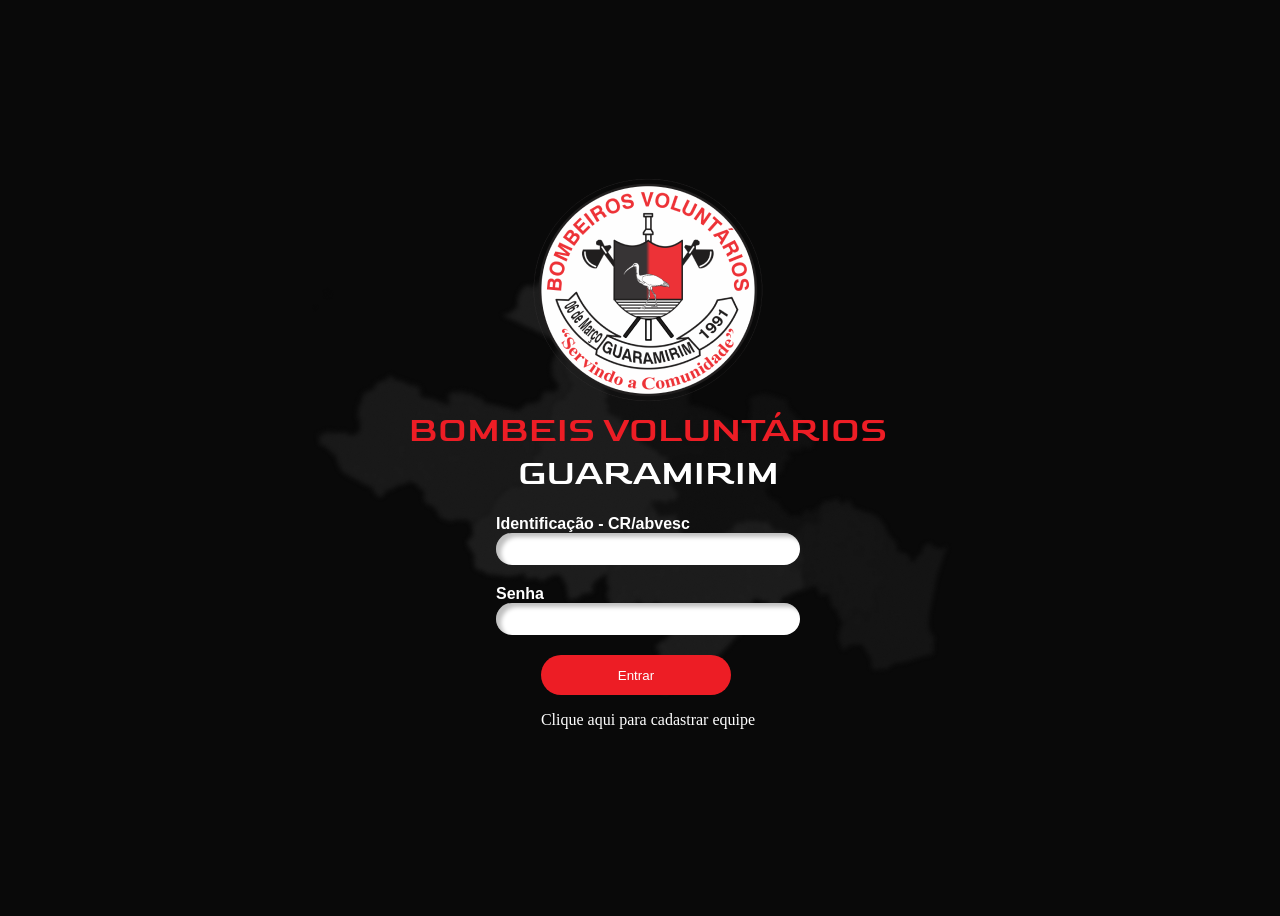
==== index.html @ 62cf570d "teste" ====
<!DOCTYPE html>
<html lang="pt-br">

<head>
    <meta charset="UTF-8">
    <meta name="viewport" content="width=device-width, initial-scale=1.0">
    <title>Bombeiros Voluntarios</title>
    <link rel="stylesheet" href="style.css">
</head>

<body>

    <section id="inicio">
        <img src="LOGO-BVG 1.png" alt="logo" id="logo">
        <div id="titulo">
            <h1>BOMBEIS VOLUNTÁRIOS</h1>
            <h2>GUARAMIRIM</h2>
        </div>

        <!-- <form action="login.php" method="post"> -->
            <div class="form-group">
                <label for="email">Identificação - CR/abvesc</label>
                <input type="email" id="email" name="email" required>
            </div>
            <div class="form-group">
                <label for="password">Senha</label>
                <input type="password" id="password" name="password" required>
            </div>
            <div class="form-group">
                <a href="/pages/ocorrencia.html"><button type="submit" class="button">Entrar</button></a>
                <a href="/pages/cadastro.html" style="text-decoration: none; color: white;"><p>Clique aqui para cadastrar equipe</p></a>
            </div>
            
    </section>

</body>

</html>
---- style.css ----
@import url('https://fonts.googleapis.com/css2?family=Goldman&display=swap');


body {
    background-color: #090909;
    display: flex;
    flex-direction: column;
    justify-content: center;
    align-items: center;
    background-image: url(mapa-removebg-preview\ \(1\)\ 1.png);
    background-repeat: no-repeat;
    background-position: center;
    overflow-x: hidden;
    overflow-y: hidden;
    height: 100vh;
    width: 100vw;
}

section {
    display: flex;
    flex-direction: column;
    justify-content: center;
    align-items: center;
}

#inicio img {
    width: 230px;
}

#titulo {
    display: flex;
    flex-direction: column;
    justify-content: center;
}

#titulo h1 {
    margin-bottom: 0px;
    color: #ED1D25;
    text-align: center;
    font-family: 'Goldman', cursive;
    font-size: 36px;
    font-style: normal;
    font-weight: 400;
    line-height: normal;
    margin: auto;
}

#titulo h2 {
    margin-top: 0px;
    color: #FFF;
    font-family: Goldman;
    font-size: 36px;
    font-style: normal;
    font-weight: 400;
    line-height: normal;
    margin: auto;
}

form {
    display: flex;
    flex-direction: column;
    align-items: center;
    margin-top: 20px;
}

.form-group {
    display: flex;
    flex-direction: column;
    justify-content: center;
    color: white;
    margin-top: 20px;
}

.form-group input {
    width: 300px;
    height: 30px;
    border-radius: 20px;
    border: none;
    box-shadow: 5px 4px 4px 0px rgba(0, 0, 0, 0.25) inset;
}

.form-group label {
    font-family: 'Inter', sans-serif;
    font-weight: 700;
}

.form-group button {
    width: 190px;
    height: 40px;
    background-color: #ED1D25;
    border: none;
    border-radius: 20px;
    color: white;
    cursor: pointer;
}

@media (max-width: 999px) {
    .form-group input { 
        width: 400px;
        height: 40px;
    }
}
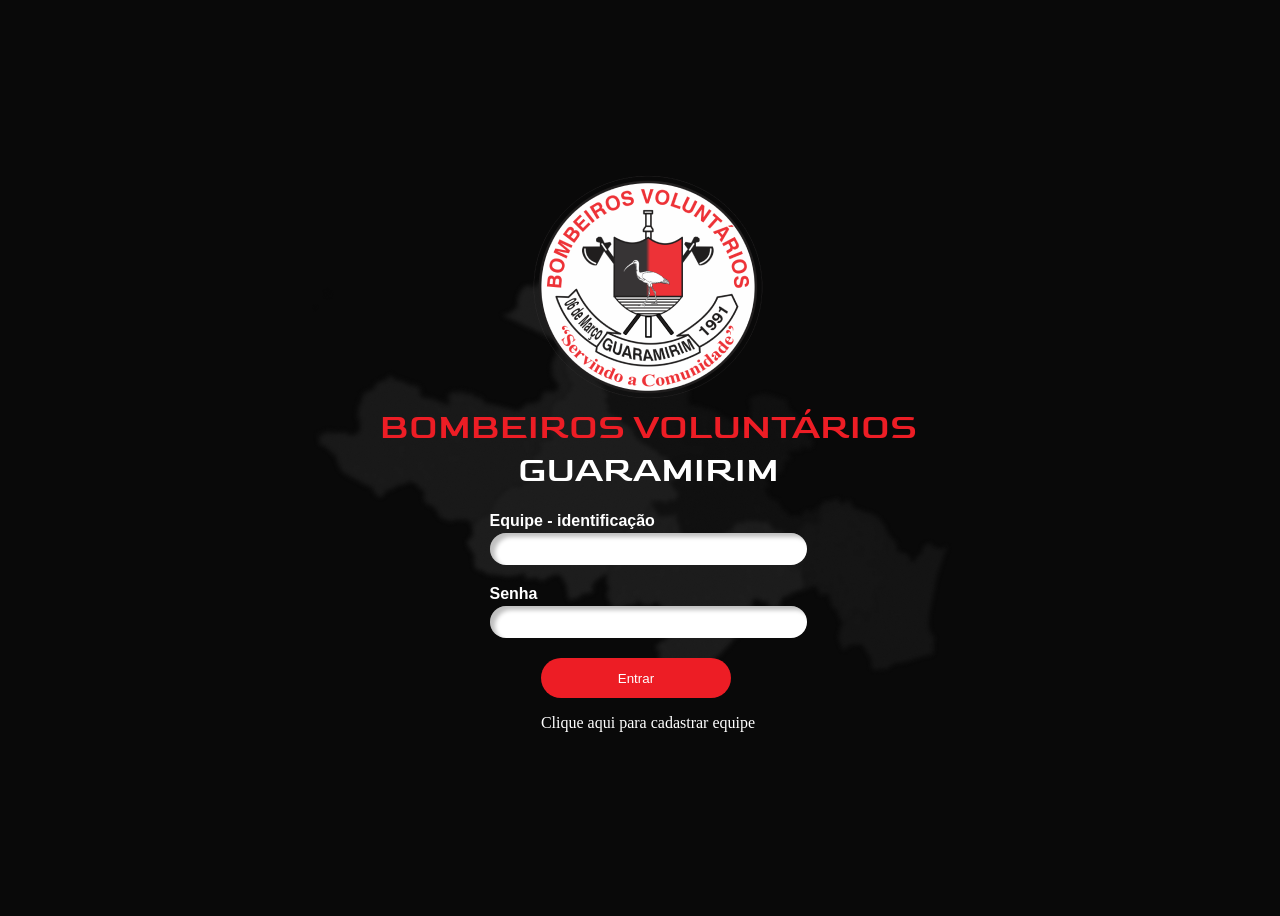
==== commit 916980b7: "atualização login.php e hover no cadastro e login" ====
--- a/index.html
+++ b/index.html
@@ -13,14 +13,14 @@
     <section id="inicio">
         <img src="LOGO-BVG 1.png" alt="logo" id="logo">
         <div id="titulo">
-            <h1>BOMBEIS VOLUNTÁRIOS</h1>
+            <h1>BOMBEIROS VOLUNTÁRIOS</h1>
             <h2>GUARAMIRIM</h2>
         </div>
 
         <!-- <form action="login.php" method="post"> -->
             <div class="form-group">
-                <label for="email">Identificação - CR/abvesc</label>
-                <input type="email" id="email" name="email" required>
+                <label for="equipe">Equipe - identificação</label>
+                <input type="text" id="equipe" name="equipe" required>
             </div>
             <div class="form-group">
                 <label for="password">Senha</label>
--- a/style.css
+++ b/style.css
@@ -77,11 +77,13 @@
     border-radius: 20px;
     border: none;
     box-shadow: 5px 4px 4px 0px rgba(0, 0, 0, 0.25) inset;
+    padding-left: 15px;
 }
 
 .form-group label {
     font-family: 'Inter', sans-serif;
     font-weight: 700;
+    margin-bottom: 3px;
 }
 
 .form-group button {
@@ -94,6 +96,11 @@
     cursor: pointer;
 }
 
+.form-group button:hover {
+    scale: 1.05;
+    transition: all 0.5s;
+}
+
 @media (max-width: 999px) {
     .form-group input { 
         width: 400px;
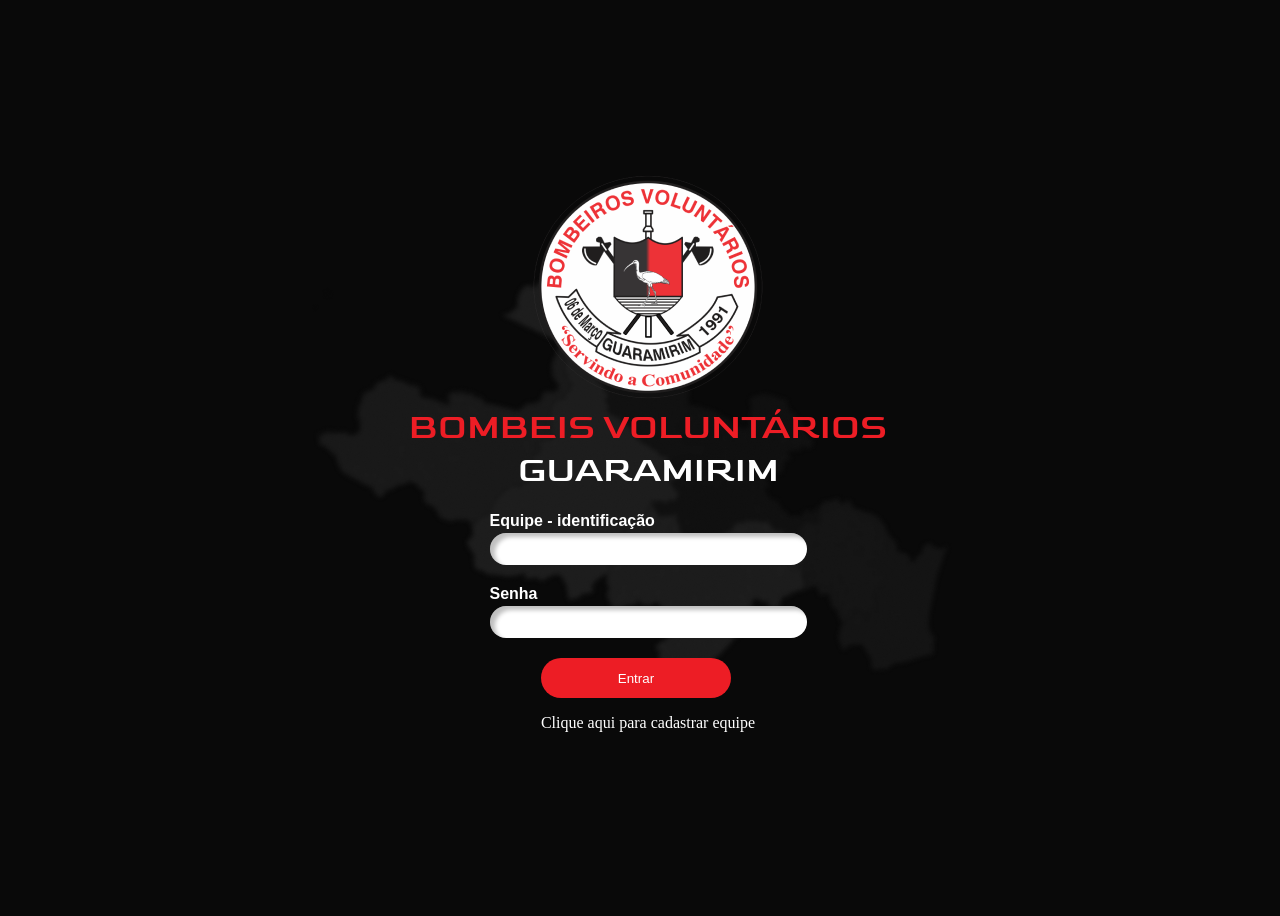
==== commit e047b2a7: "Merge branch 'master' of https://github.com/MiguelHort/Bombeiros-Volunt-Senai" ====
--- a/index.html
+++ b/index.html
@@ -13,7 +13,7 @@
     <section id="inicio">
         <img src="LOGO-BVG 1.png" alt="logo" id="logo">
         <div id="titulo">
-            <h1>BOMBEIROS VOLUNTÁRIOS</h1>
+            <h1>BOMBEIS VOLUNTÁRIOS</h1>
             <h2>GUARAMIRIM</h2>
         </div>
 
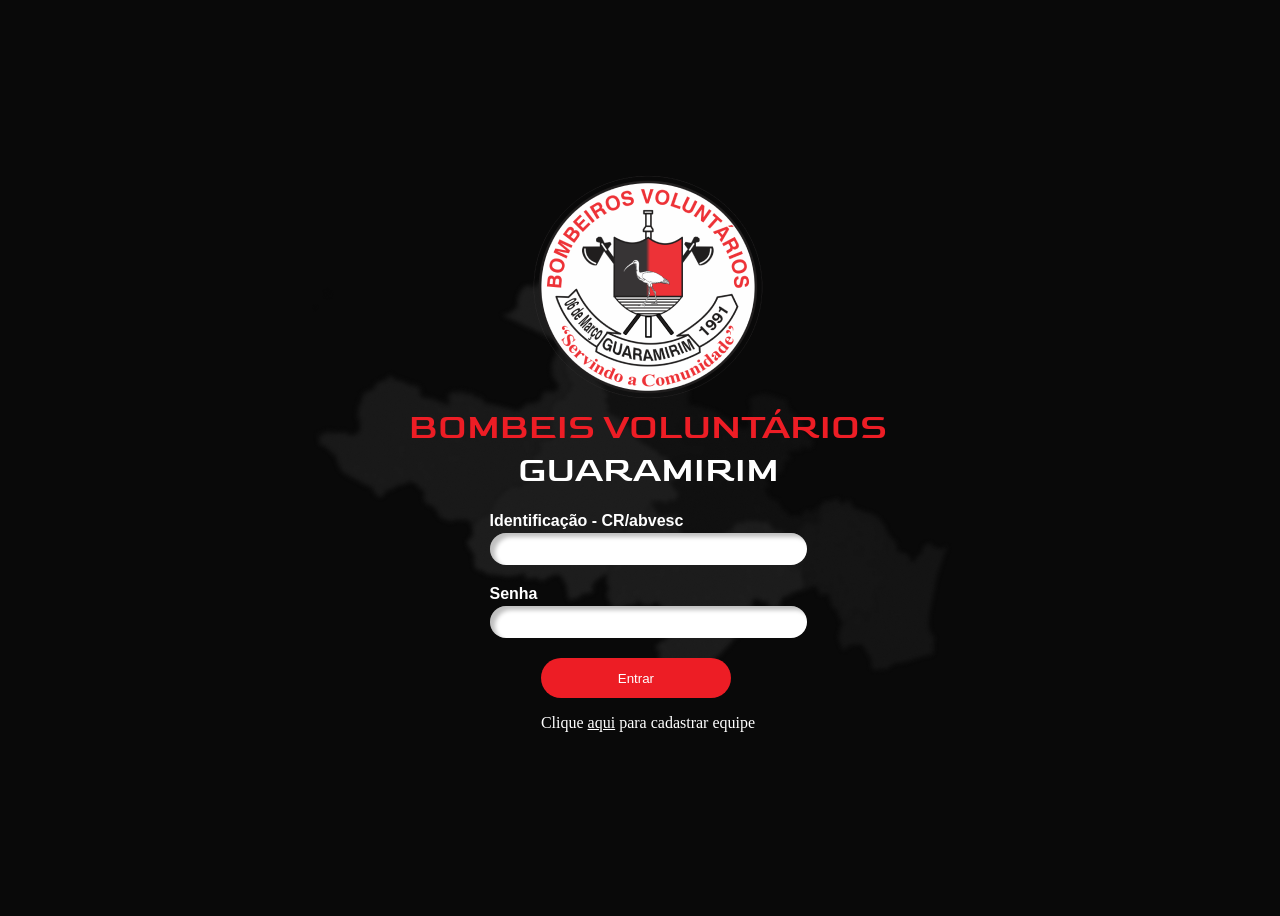
==== commit 2a2690f6: "separando os menus flutuantes" ====
--- a/index.html
+++ b/index.html
@@ -19,8 +19,8 @@
 
         <!-- <form action="login.php" method="post"> -->
             <div class="form-group">
-                <label for="equipe">Equipe - identificação</label>
-                <input type="text" id="equipe" name="equipe" required>
+                <label for="email">Identificação - CR/abvesc</label>
+                <input type="email" id="email" name="email" required>
             </div>
             <div class="form-group">
                 <label for="password">Senha</label>
@@ -28,7 +28,7 @@
             </div>
             <div class="form-group">
                 <a href="/pages/ocorrencia.html"><button type="submit" class="button">Entrar</button></a>
-                <a href="/pages/cadastro.html" style="text-decoration: none; color: white;"><p>Clique aqui para cadastrar equipe</p></a>
+                <a href="/pages/cadastro.html" style="text-decoration: none; color: white;"><p>Clique <u>aqui</u> para cadastrar equipe</p></a>
             </div>
             
     </section>
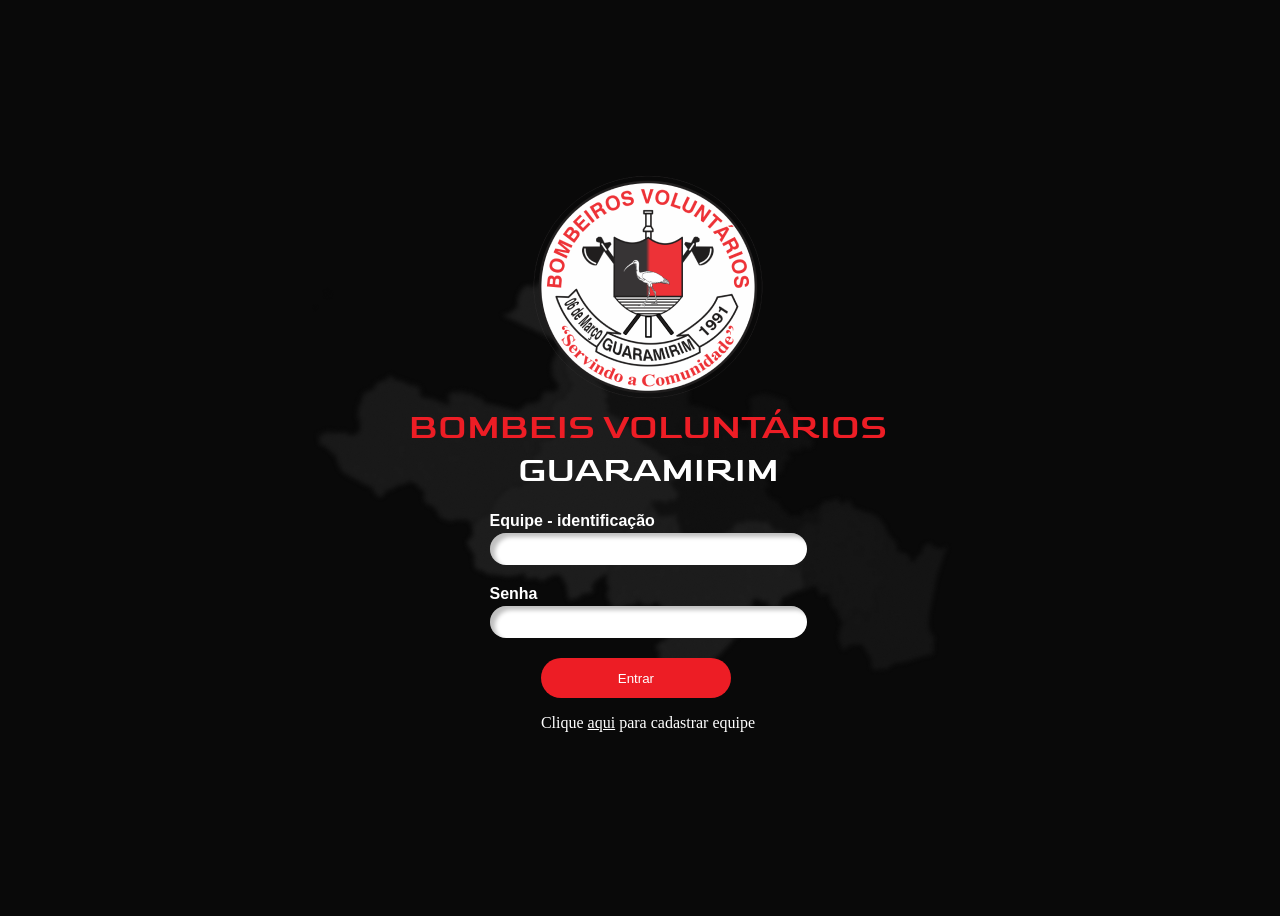
==== commit 263bf039: "Merge branch 'master' of https://github.com/MiguelHort/Bombeiros-Volunt-Senai" ====
--- a/index.html
+++ b/index.html
@@ -19,8 +19,8 @@
 
         <!-- <form action="login.php" method="post"> -->
             <div class="form-group">
-                <label for="email">Identificação - CR/abvesc</label>
-                <input type="email" id="email" name="email" required>
+                <label for="equipe">Equipe - identificação</label>
+                <input type="text" id="equipe" name="equipe" required>
             </div>
             <div class="form-group">
                 <label for="password">Senha</label>
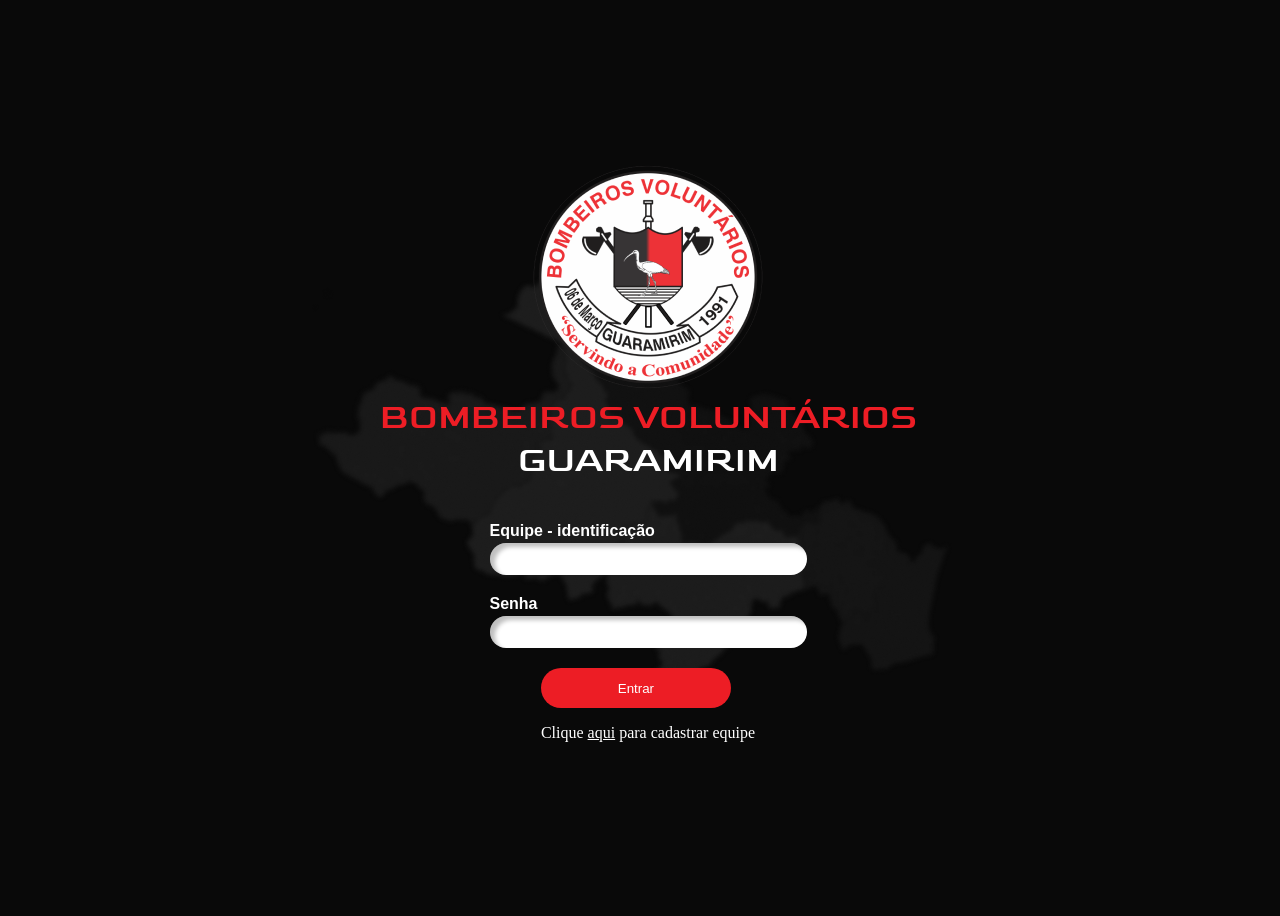
==== commit 8da29468: "cadastro funcionando, login tentando" ====
--- a/index.html
+++ b/index.html
@@ -13,11 +13,11 @@
     <section id="inicio">
         <img src="LOGO-BVG 1.png" alt="logo" id="logo">
         <div id="titulo">
-            <h1>BOMBEIS VOLUNTÁRIOS</h1>
+            <h1>BOMBEIROS VOLUNTÁRIOS</h1>
             <h2>GUARAMIRIM</h2>
         </div>
 
-        <!-- <form action="login.php" method="post"> -->
+        <form action="/database/login.php" method="post">
             <div class="form-group">
                 <label for="equipe">Equipe - identificação</label>
                 <input type="text" id="equipe" name="equipe" required>
@@ -27,10 +27,10 @@
                 <input type="password" id="password" name="password" required>
             </div>
             <div class="form-group">
-                <a href="/pages/ocorrencia.html"><button type="submit" class="button">Entrar</button></a>
+                <button type="submit" class="button">Entrar</button>
                 <a href="/pages/cadastro.html" style="text-decoration: none; color: white;"><p>Clique <u>aqui</u> para cadastrar equipe</p></a>
             </div>
-            
+        </form>
     </section>
 
 </body>
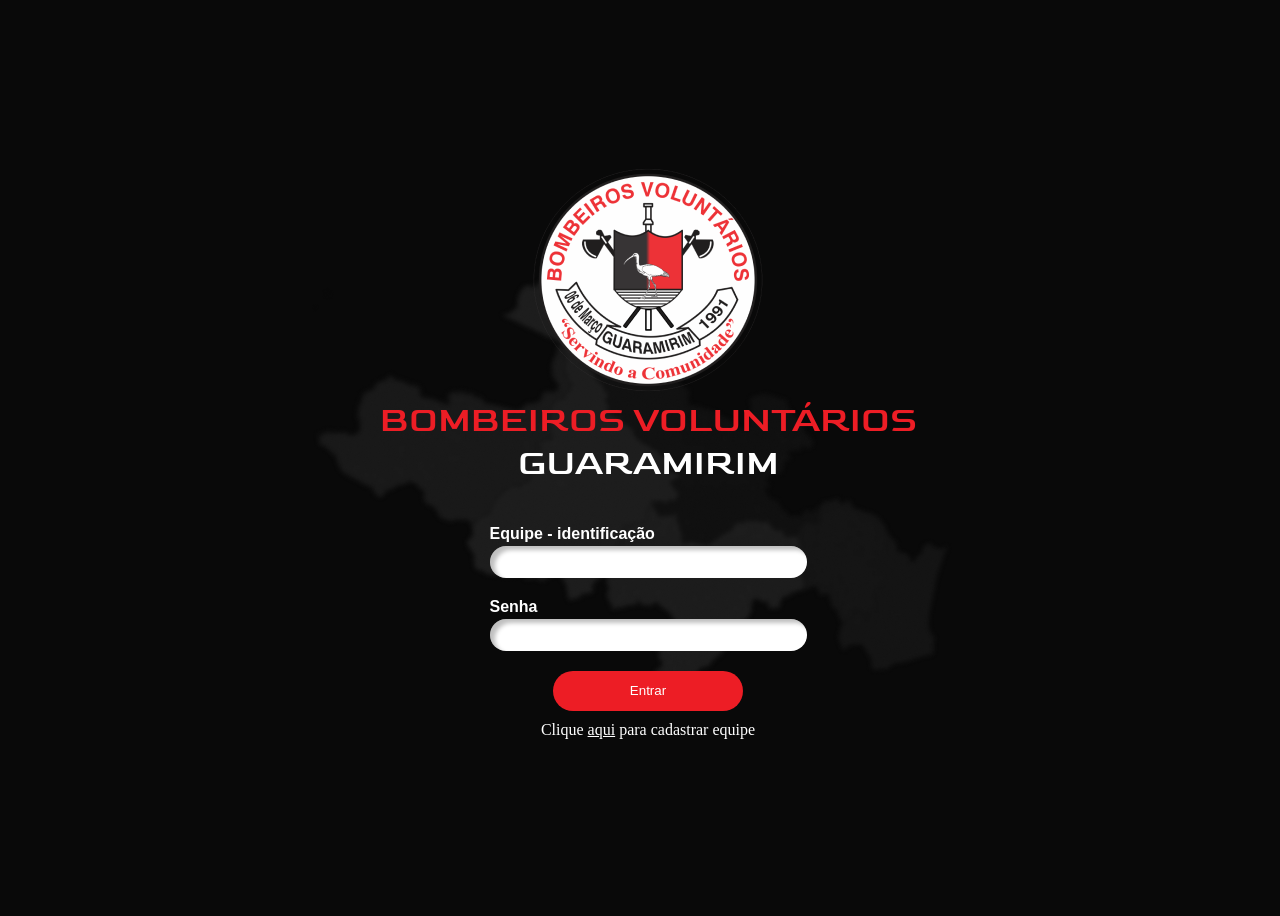
==== commit ad1a9f4c: "dsdsd" ====
--- a/index.html
+++ b/index.html
@@ -27,10 +27,10 @@
                 <input type="password" id="password" name="password" required>
             </div>
             <div class="form-group">
-                <button type="submit" class="button">Entrar</button>
-                <a href="/pages/cadastro.html" style="text-decoration: none; color: white;"><p>Clique <u>aqui</u> para cadastrar equipe</p></a>
+                <button type="submit" class="button">Entrar</button>   
             </div>
-        </form>
+        </form>  
+         <a href="/pages/doCadastro.php" style="text-decoration: none; color: white;"><p id="cadastrarEquipe">Clique <u>aqui</u> para cadastrar equipe</p></a>
     </section>
 
 </body>
--- a/style.css
+++ b/style.css
@@ -108,3 +108,9 @@
     }
 }
 
+#cadastrarEquipe{
+
+margin-top: 5%;
+
+}
+
